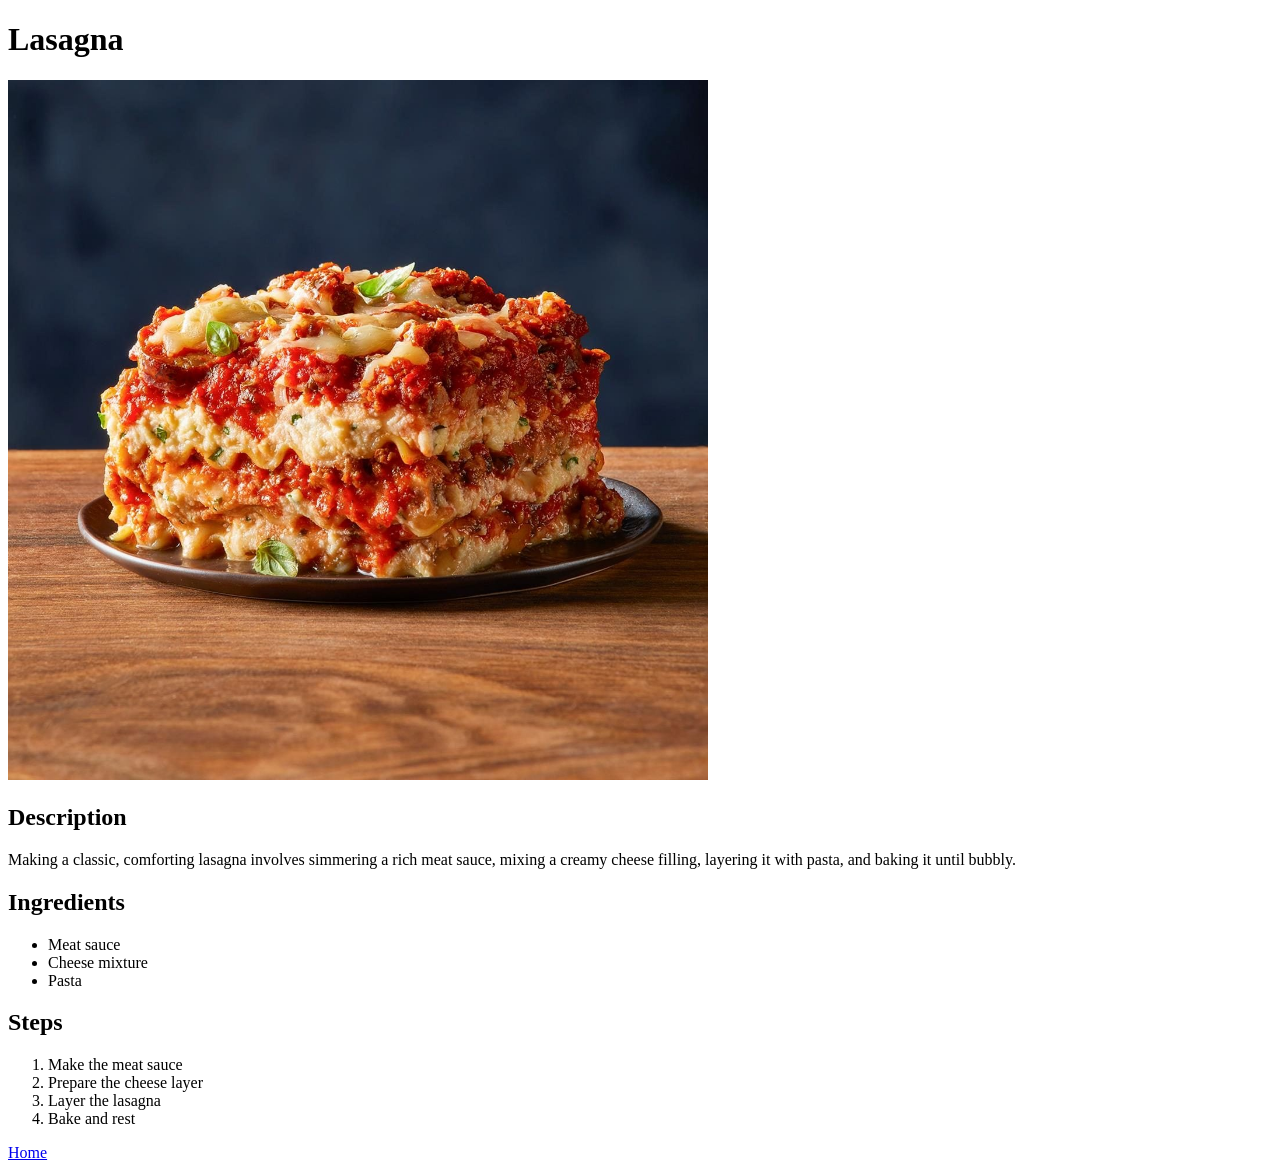
==== recipes/lasagna.html @ ad80886a "Add homepage and link to lasagna.html and pizza.html Include in lasagna.html and pizza.html the desc" ====
<!DOCTYPE html>
<html lang="en">
<head>
    <meta charset="UTF-8">
    <meta name="viewport" content="width=device-width, initial-scale=1.0">
    <title>Document</title>
</head>
<body>
    <h1>Lasagna</h1>
    <img src="../images/lasagna.jpg" alt="Lasagna" width="700">
    <h2>Description</h2>
    <p>Making a classic, comforting lasagna involves simmering a rich meat sauce, mixing a creamy cheese filling, layering it with pasta, and baking it until bubbly.</p>
    <h2>Ingredients</h2>
    <ul>
        <li>Meat sauce</li>
        <li>Cheese mixture</li>
        <li>Pasta</li>
    </ul>
    <h2>Steps</h2>
    <ol>
        <li>Make the meat sauce</li>
        <li>Prepare the cheese layer</li>
        <li>Layer the lasagna</li>
        <li>Bake and rest</li>
    </ol>
    <a href="../index.html">Home</a>
</body>
</html>
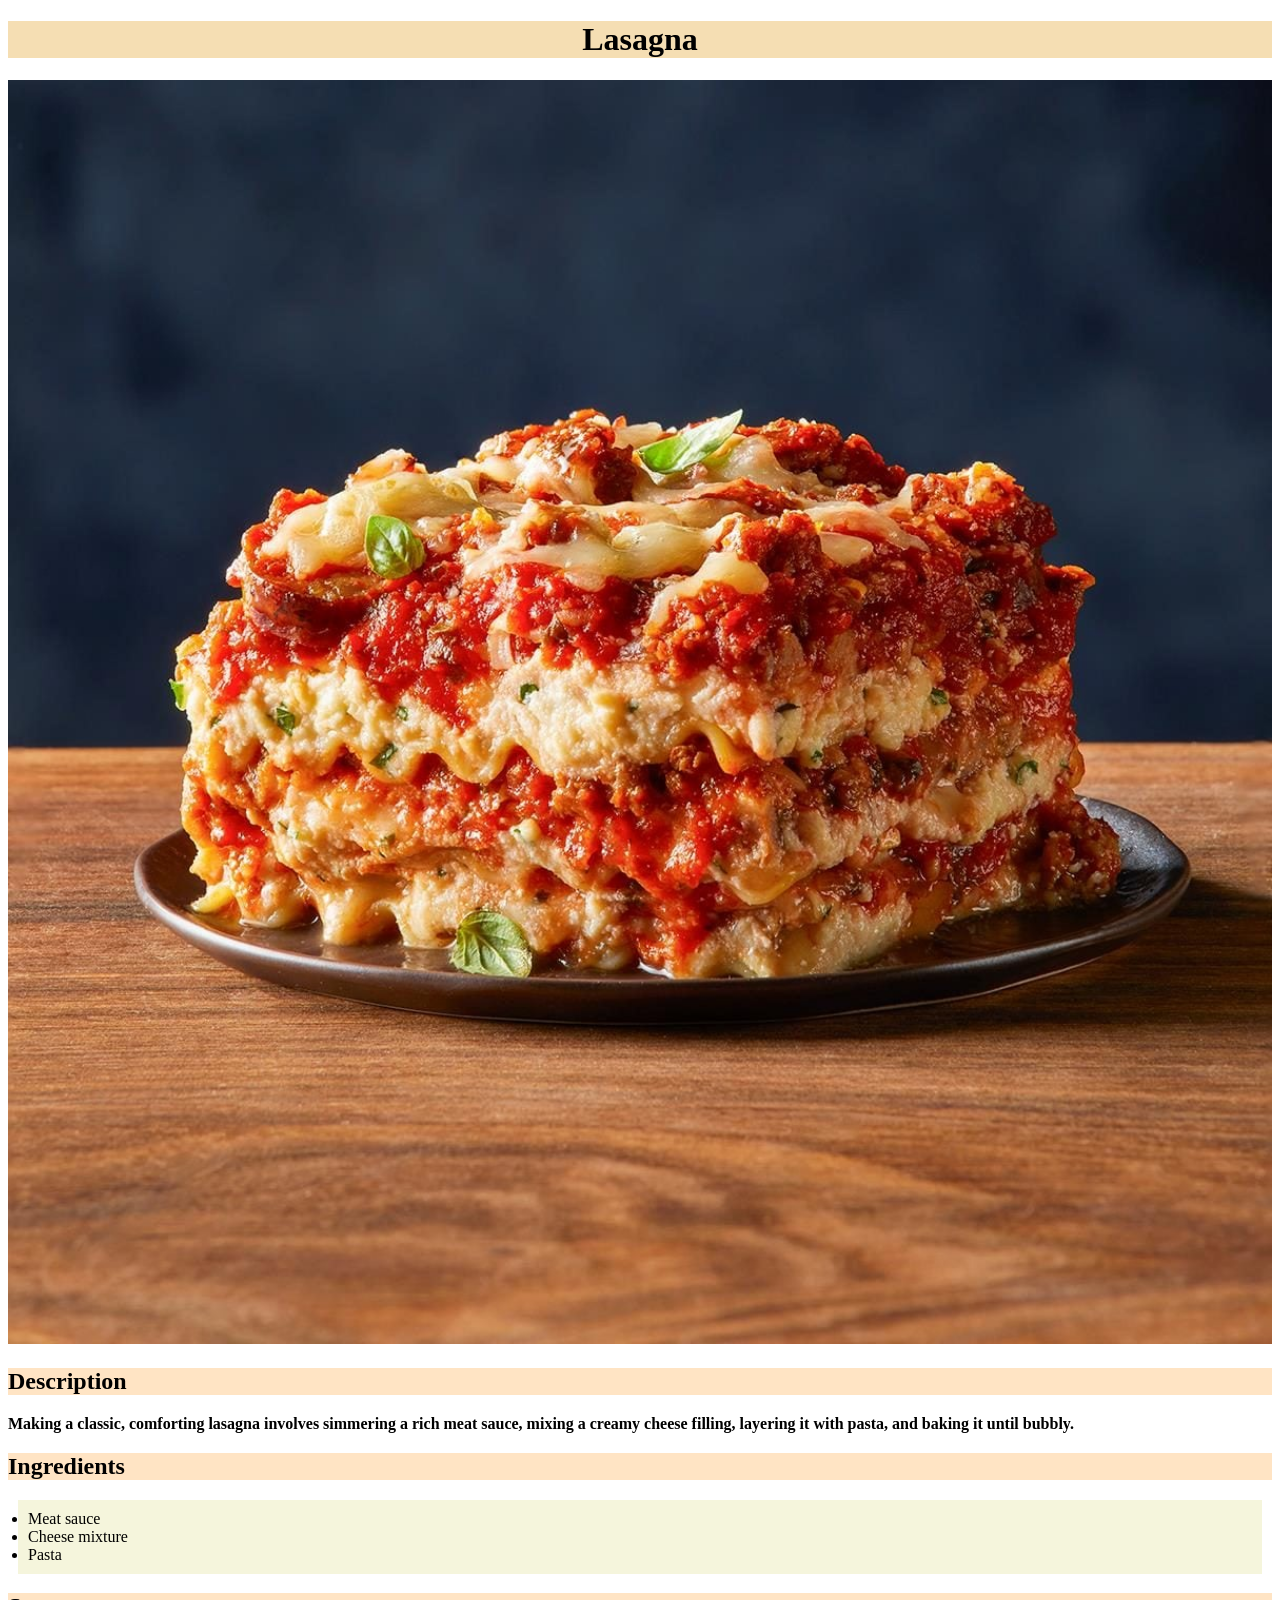
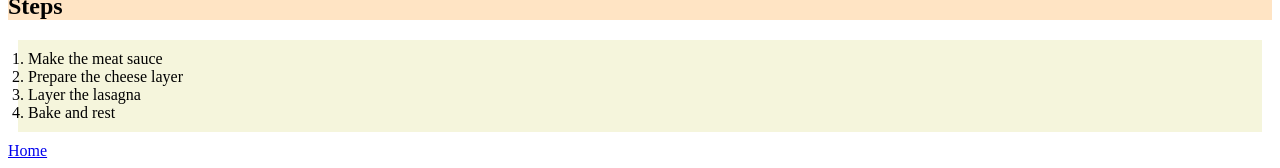
==== commit 3a16ba7a: "Style pages with CSS" ====
--- a/recipes/lasagna.html
+++ b/recipes/lasagna.html
@@ -4,18 +4,24 @@
     <meta charset="UTF-8">
     <meta name="viewport" content="width=device-width, initial-scale=1.0">
     <title>Document</title>
+    <link rel="stylesheet" href="../style.css">
 </head>
 <body>
-    <h1>Lasagna</h1>
+    <h1 class="title">Lasagna</h1>
     <img src="../images/lasagna.jpg" alt="Lasagna" width="700">
-    <h2>Description</h2>
-    <p>Making a classic, comforting lasagna involves simmering a rich meat sauce, mixing a creamy cheese filling, layering it with pasta, and baking it until bubbly.</p>
-    <h2>Ingredients</h2>
-    <ul>
-        <li>Meat sauce</li>
-        <li>Cheese mixture</li>
-        <li>Pasta</li>
-    </ul>
+    <div class="Description">
+        <h2>Description</h2>
+        <p>Making a classic, comforting lasagna involves simmering a rich meat sauce, mixing a creamy cheese filling, layering it with pasta, and baking it until bubbly.</p>
+    </div>
+    <div class="Ingredients">
+        <h2>Ingredients</h2>
+        <ul>
+            <li>Meat sauce</li>
+            <li>Cheese mixture</li>
+            <li>Pasta</li>
+        </ul>
+    </div>
+    <div class="Steps">
     <h2>Steps</h2>
     <ol>
         <li>Make the meat sauce</li>
@@ -23,6 +29,7 @@
         <li>Layer the lasagna</li>
         <li>Bake and rest</li>
     </ol>
-    <a href="../index.html">Home</a>
+    </div>
+    <a href="../index.html" class="home-link">Home</a>
 </body>
 </html>
--- a/style.css
+++ b/style.css
@@ -0,0 +1,22 @@
+.title{
+    text-align: center;
+    background-color: wheat;
+}
+
+img{
+    width:100%;
+}
+
+h2{
+    background-color: bisque;
+}
+
+ol, ul{
+    background-color: beige;
+    padding: 10px;
+    margin: 10px;
+}
+
+.Description p{
+    font-weight: bold;
+}
